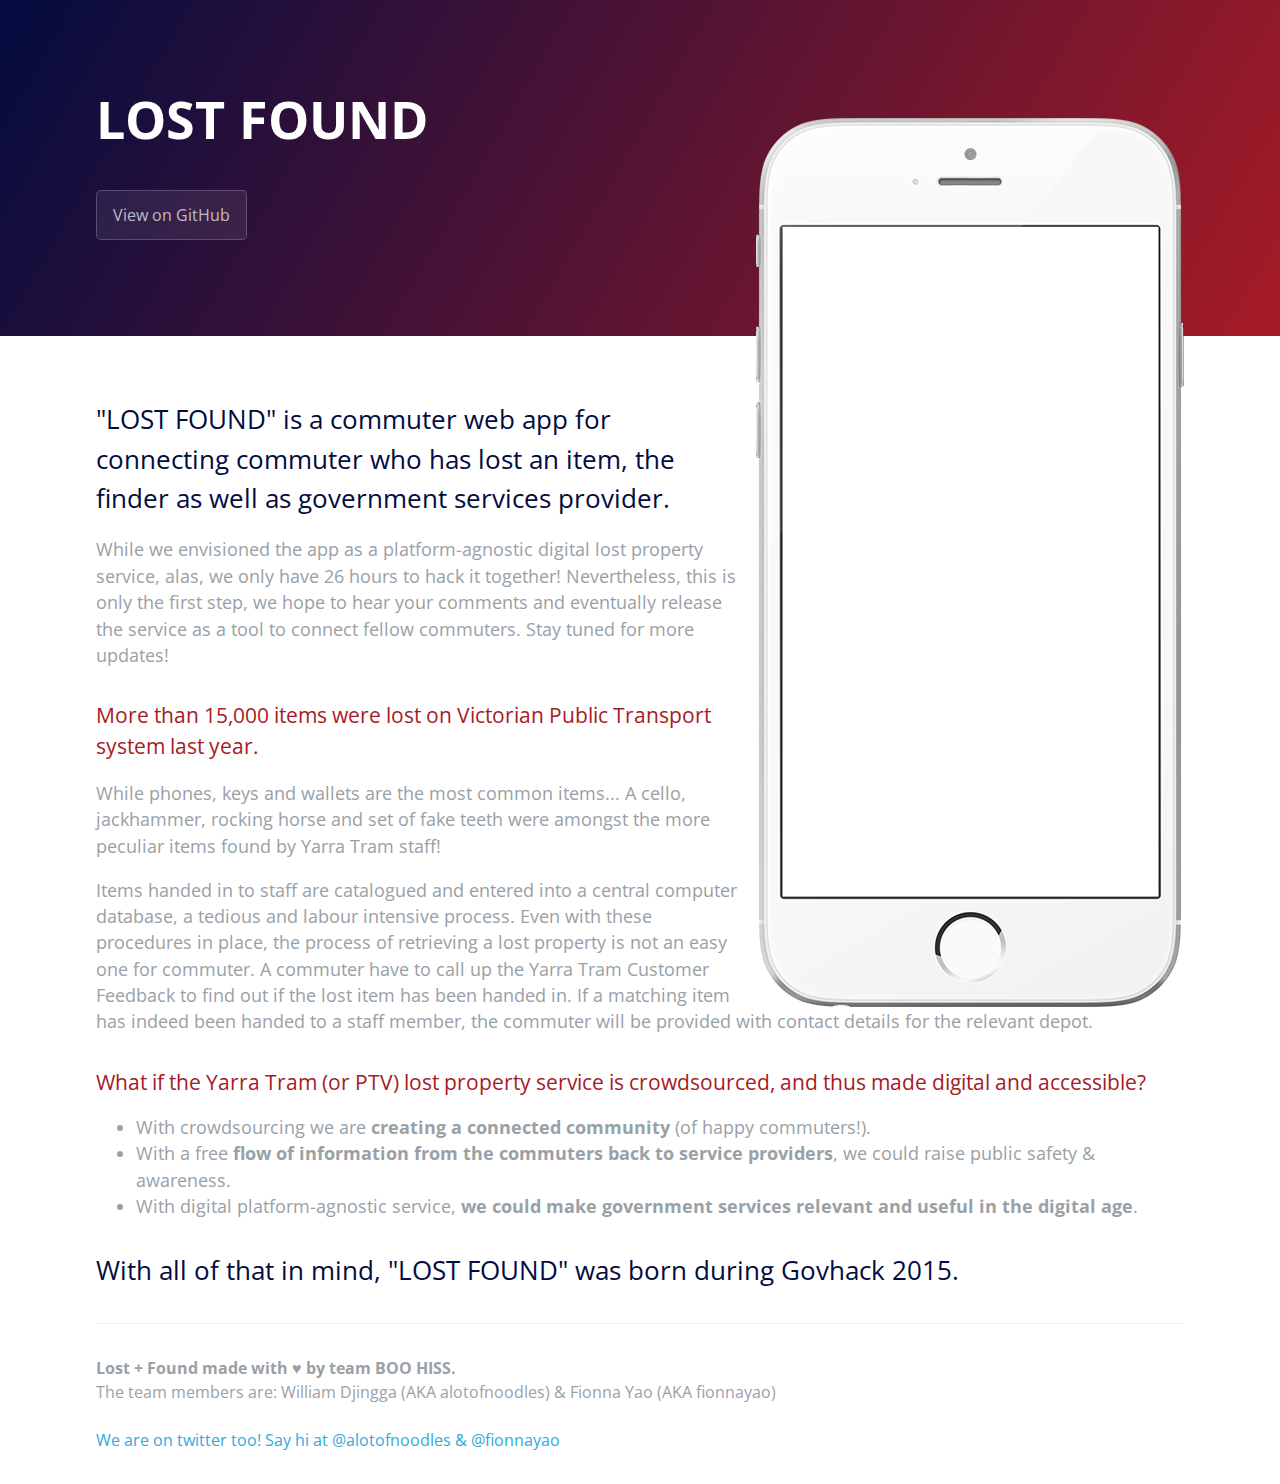
==== index.html @ 1a99007d "Added editorial content and iframe mobile preview (NO LINK TO VIDEO YET)" ====
<!DOCTYPE html>
<html lang="en-us">
  <head>
    <meta charset="UTF-8">
    <title>LOST FOUND Melbourne lost property app for PTV commuters</title>
    <meta name="viewport" content="width=device-width, initial-scale=1">
    <link rel="stylesheet" type="text/css" href="stylesheets/normalize.css" media="screen">
    <link href='http://fonts.googleapis.com/css?family=Open+Sans:400,700' rel='stylesheet' type='text/css'>
    <link rel="stylesheet" type="text/css" href="stylesheets/stylesheet.css" media="screen">
    <link rel="stylesheet" type="text/css" href="stylesheets/github-light.css" media="screen">
    <script type="text/javascript" src="js/biomp.js"></script>
  </head>
  <body>
    <section class="page-header">
      <h1 class="project-name">LOST FOUND</h1>
      <h2 class="project-tagline"></h2>
      <a href="https://github.com/Boo-Hiss/lost-found" class="btn">View on GitHub</a>
    </section>

    <section class="main-content">
      <div id="preview"></div>
      <h2>
        "LOST FOUND" is a commuter web app for connecting commuter who has lost an item, the finder as well as government services provider.
      </h2>

      <p>
      While we envisioned the app as a platform-agnostic digital lost property service, alas, we only have 26 hours to hack it together! Nevertheless, this is only the first step, we hope to hear your comments and eventually release the service as a tool to connect fellow commuters. Stay tuned for more updates!
      </p>

      <h3>More than 15,000 items were lost on Victorian Public Transport system last year.</h3>

      <p>While phones, keys and wallets are the most common items... A cello, jackhammer, rocking horse and set of fake teeth were amongst the more peculiar items found by Yarra Tram staff!</p>

      <p>Items handed in to staff are catalogued and entered into a central computer database, a tedious and labour intensive process. Even with these procedures in place, the process of retrieving a lost property is not an easy one for commuter. A commuter have to call up the Yarra Tram Customer Feedback to find out if the lost item has been handed in. If a matching item has indeed been handed to a staff member, the commuter will be provided with contact details for the relevant depot.</p>

      <h3>What if the Yarra Tram (or PTV) lost property service is crowdsourced, and thus made digital and accessible?</h3>

      <ul>
        <li>
          With crowdsourcing we are <b>creating a connected community</b> (of happy commuters!).
        </li>

        <li>
          With a free <b>flow of information from the commuters back to service providers</b>, we could raise public safety & awareness.
        </li>

        <li>
          With digital platform-agnostic service, <b>we could make government services relevant and useful in the digital age</b>.
        </li>
      </ul>

      <h2>
          With all of that in mind, "LOST FOUND" was born during Govhack 2015.
      </h2>

      <footer class="site-footer">
        <span class="site-footer-owner"><a href="https://github.com/Boo-Hiss/lost-found">Lost + Found</a> made with ♥ by team BOO HISS.</span>
         The team members are: William Djingga (<a href="https://github.com/alotofnoodles">AKA alotofnoodles</a>) & Fionna Yao (<a href="https://github.com/fionnayao">AKA fionnayao</a>)
        <br/><br/>

        <span class="site-footer-twitter">We are on twitter too! Say hi at <a href="http://twitter.com/alotofnoodles">@alotofnoodles</a> & <a href="http://twitter.com/fionnayao">@fionnayao</a></span>
      </footer>

    </section>

    <script>
    bioMp(document.getElementById('preview'), {
        url: 'http://peaceful-thicket-5766.herokuapp.com',
        view: 'front',
        image: 'img/iphone6_front_white.png'
    });
    </script>
  
  </body>
</html>
---- stylesheets/stylesheet.css ----
* {
  box-sizing: border-box; }

body {
  padding: 0;
  margin: 0;
  font-family: "Open Sans", "Helvetica Neue", Helvetica, Arial, sans-serif;
  font-size: 16px;
  line-height: 1.5;
  color: #99A1A7; }

a {
  color: inherit;
  text-decoration: none; }
  a:hover {
    text-decoration: underline; }

.btn {
  display: inline-block;
  margin-bottom: 1rem;
  color: rgba(255, 255, 255, 0.7);
  background-color: rgba(255, 255, 255, 0.08);
  border-color: rgba(255, 255, 255, 0.2);
  border-style: solid;
  border-width: 1px;
  border-radius: 0.3rem;
  transition: color 0.2s, background-color 0.2s, border-color 0.2s; }
  .btn + .btn {
    margin-left: 1rem; }

.btn:hover {
  color: rgba(255, 255, 255, 0.8);
  text-decoration: none;
  background-color: rgba(255, 255, 255, 0.2);
  border-color: rgba(255, 255, 255, 0.3); }

@media screen and (min-width: 64em) {
  .btn {
    padding: 0.75rem 1rem; } }

@media screen and (min-width: 42em) and (max-width: 64em) {
  .btn {
    padding: 0.6rem 0.9rem;
    font-size: 0.9rem; } }

@media screen and (max-width: 42em) {
  .btn {
    display: block;
    width: 100%;
    padding: 0.75rem;
    font-size: 0.9rem; }
    .btn + .btn {
      margin-top: 1rem;
      margin-left: 0; } }

.page-header {
  color: #fff;
  text-align: center;
  background-color: #A61B26;
  background-image: linear-gradient(120deg, #030C40, #A61B26); }

@media screen and (min-width: 64em) {
  .page-header {
    text-align: left;
    padding: 5rem 6rem; } }

@media screen and (min-width: 42em) and (max-width: 64em) {
  .page-header {
    text-align: left;
    padding: 3rem 4rem; } }

@media screen and (max-width: 42em) {
  .page-header {
    padding: 2rem 1rem; } }

.project-name {
  margin-top: 0;
  margin-bottom: 0.1rem; }

@media screen and (min-width: 64em) {
  .project-name {
    font-size: 3.25rem; } }

@media screen and (min-width: 42em) and (max-width: 64em) {
  .project-name {
    font-size: 2.25rem; } }

@media screen and (max-width: 42em) {
  .project-name {
    font-size: 1.75rem; } }

.project-tagline {
  margin-bottom: 2rem;
  font-weight: normal;
  opacity: 0.7; }

@media screen and (min-width: 64em) {
  .project-tagline {
    font-size: 1.25rem; } }

@media screen and (min-width: 42em) and (max-width: 64em) {
  .project-tagline {
    font-size: 1.15rem; } }

@media screen and (max-width: 42em) {
  .project-tagline {
    font-size: 1rem; } }

.main-content :first-child {
  margin-top: 0; }
.main-content img {
  max-width: 100%; }
.main-content h1, .main-content h2, .main-content h3, .main-content h4, .main-content h5, .main-content h6 {
  margin-top: 2rem;
  margin-bottom: 1rem;
  font-weight: normal;
  color: #A61B26; }
 .main-content h2 {
  color: #030C40;
  }
.main-content p {
  margin-bottom: 1em; }
.main-content code {
  padding: 2px 4px;
  font-family: Consolas, "Liberation Mono", Menlo, Courier, monospace;
  font-size: 0.9rem;
  color: #383e41;
  background-color: #f3f6fa;
  border-radius: 0.3rem; }
.main-content pre {
  padding: 0.8rem;
  margin-top: 0;
  margin-bottom: 1rem;
  font: 1rem Consolas, "Liberation Mono", Menlo, Courier, monospace;
  color: #567482;
  word-wrap: normal;
  background-color: #f3f6fa;
  border: solid 1px #dce6f0;
  border-radius: 0.3rem; }
  .main-content pre > code {
    padding: 0;
    margin: 0;
    font-size: 0.9rem;
    color: #567482;
    word-break: normal;
    white-space: pre;
    background: transparent;
    border: 0; }
.main-content .highlight {
  margin-bottom: 1rem; }
  .main-content .highlight pre {
    margin-bottom: 0;
    word-break: normal; }
.main-content .highlight pre, .main-content pre {
  padding: 0.8rem;
  overflow: auto;
  font-size: 0.9rem;
  line-height: 1.45;
  border-radius: 0.3rem; }
.main-content pre code, .main-content pre tt {
  display: inline;
  max-width: initial;
  padding: 0;
  margin: 0;
  overflow: initial;
  line-height: inherit;
  word-wrap: normal;
  background-color: transparent;
  border: 0; }
  .main-content pre code:before, .main-content pre code:after, .main-content pre tt:before, .main-content pre tt:after {
    content: normal; }
.main-content ul, .main-content ol {
  margin-top: 0; }
.main-content blockquote {
  padding: 0 1rem;
  margin-left: 0;
  color: #819198;
  border-left: 0.3rem solid #dce6f0; }
  .main-content blockquote > :first-child {
    margin-top: 0; }
  .main-content blockquote > :last-child {
    margin-bottom: 0; }
.main-content table {
  display: block;
  width: 100%;
  overflow: auto;
  word-break: normal;
  word-break: keep-all; }
  .main-content table th {
    font-weight: bold; }
  .main-content table th, .main-content table td {
    padding: 0.5rem 1rem;
    border: 1px solid #e9ebec; }
.main-content dl {
  padding: 0; }
  .main-content dl dt {
    padding: 0;
    margin-top: 1rem;
    font-size: 1rem;
    font-weight: bold; }
  .main-content dl dd {
    padding: 0;
    margin-bottom: 1rem; }
.main-content hr {
  height: 2px;
  padding: 0;
  margin: 1rem 0;
  background-color: #eff0f1;
  border: 0; }

@media screen and (min-width: 64em) {
  .main-content {
    /*max-width: 64rem;*/
    padding: 2rem 6rem;
    margin: 0 auto;
    font-size: 1.1rem; } }

@media screen and (min-width: 42em) and (max-width: 64em) {
  .main-content {
    padding: 2rem 4rem;
    font-size: 1.1rem; } }

@media screen and (max-width: 42em) {
  .main-content {
    padding: 2rem 1rem;
    font-size: 1rem; } }

.site-footer {
  padding-top: 2rem;
  margin-top: 2rem;
  border-top: solid 1px #eff0f1; }

.site-footer-owner {
  display: block;
  font-weight: bold; }

.site-footer-twitter {
  color: #2DAAE1; }

@media screen and (min-width: 64em) {
  .site-footer {
    font-size: 1rem; } }

@media screen and (min-width: 42em) and (max-width: 64em) {
  .site-footer {
    font-size: 1rem; } }

@media screen and (max-width: 42em) {
  .site-footer {
    font-size: 0.9rem; } }

#preview {
  float: right;
  margin-left: 10px;
  margin-top: -250px;
}

@media screen and (max-width: 42em) {
#preview {
  display: none;}
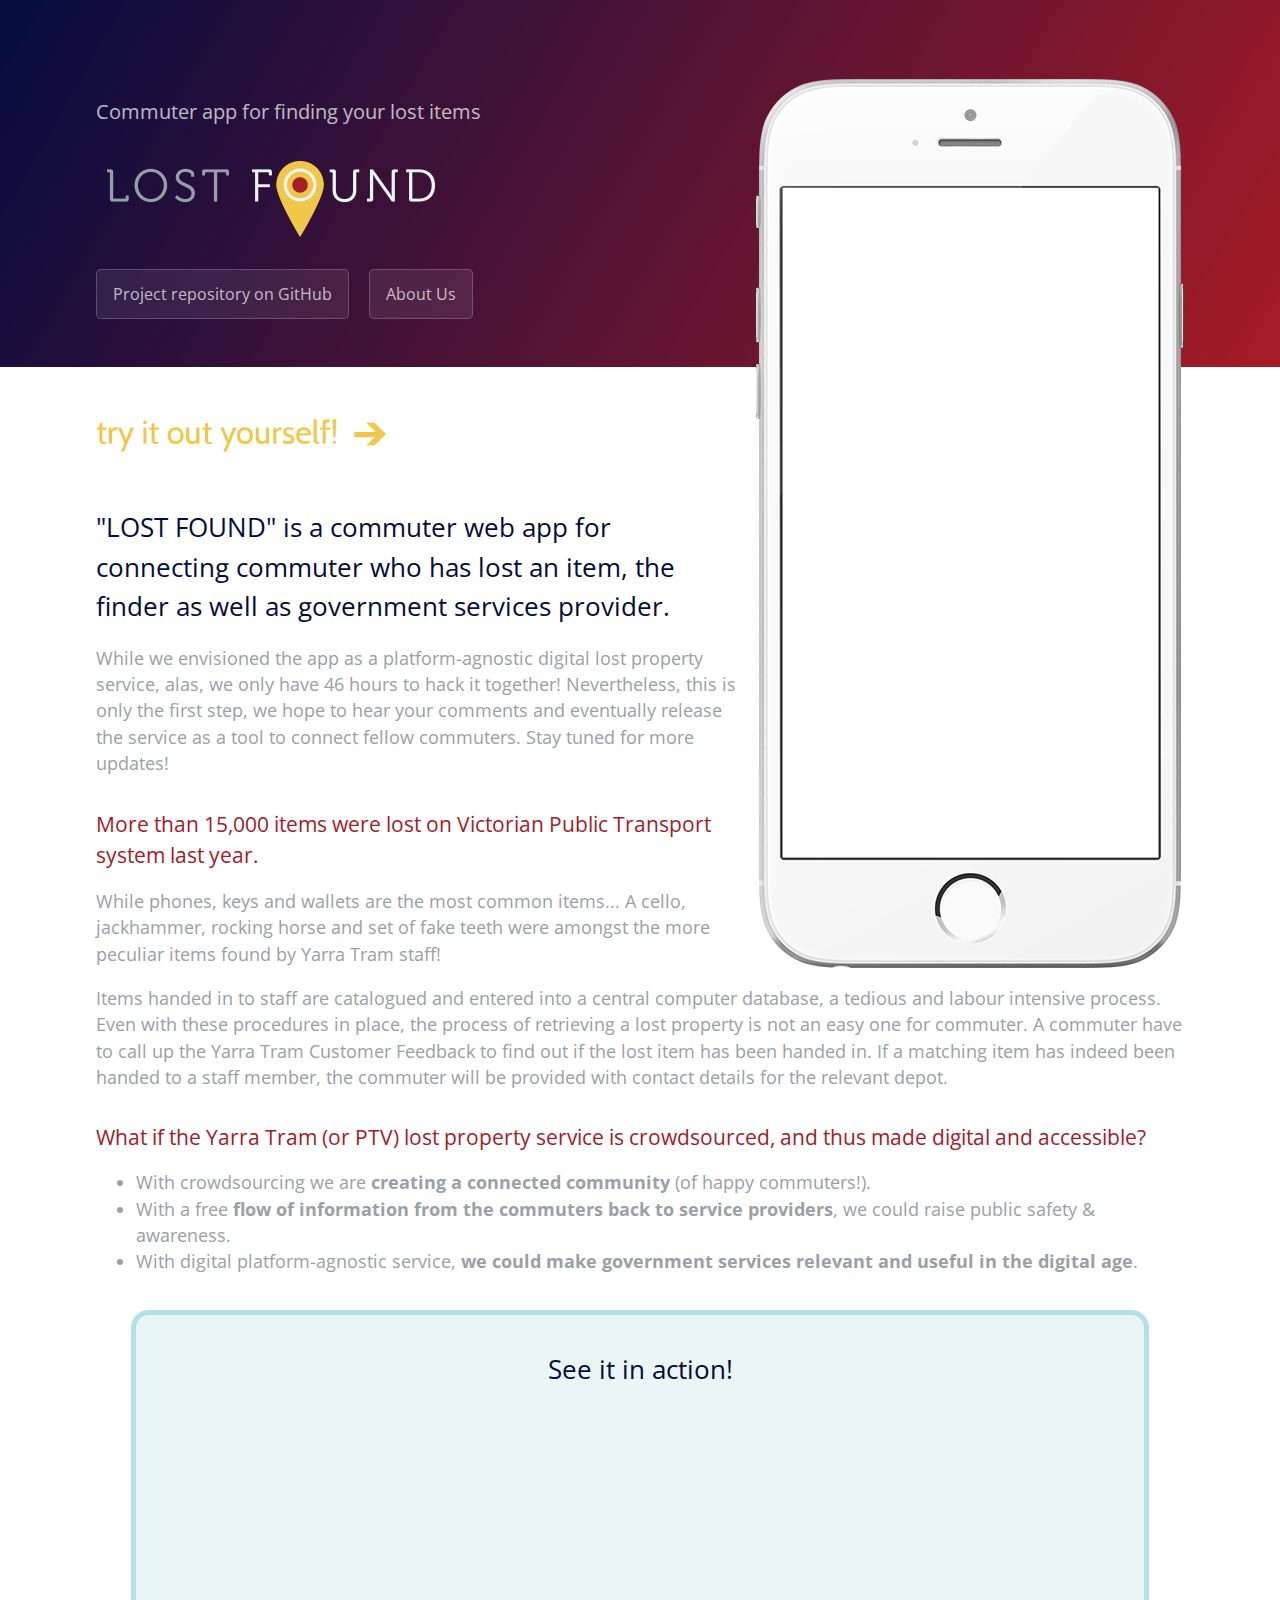
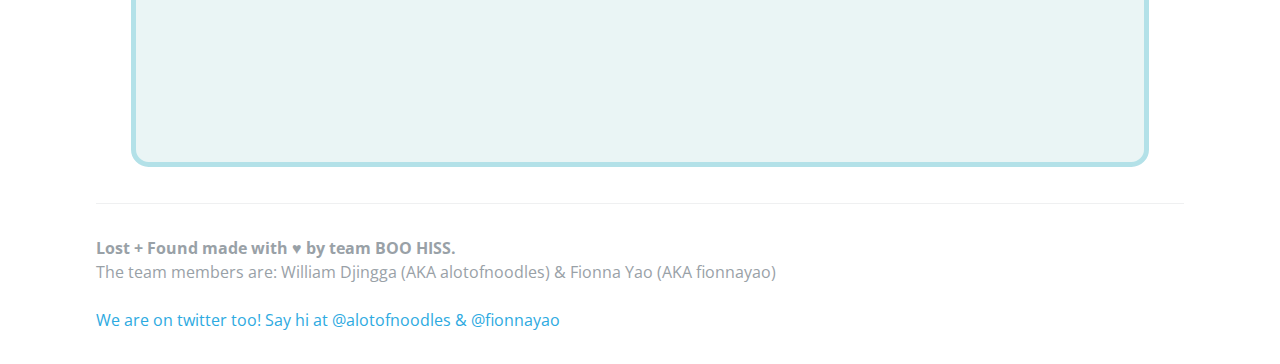
==== commit 1fc12cc2: "Added logo, video, make the page more responsive..." ====
--- a/index.html
+++ b/index.html
@@ -12,19 +12,23 @@
   </head>
   <body>
     <section class="page-header">
-      <h1 class="project-name">LOST FOUND</h1>
-      <h2 class="project-tagline"></h2>
-      <a href="https://github.com/Boo-Hiss/lost-found" class="btn">View on GitHub</a>
+      <h2 class="project-tagline">Commuter app for finding your lost items</h2>
+      <img src="img/logo.png" alt="LOST FOUND" class=""/><br/><br/>
+      <a href="https://github.com/Boo-Hiss/lost-found" class="btn">Project repository on GitHub</a>
+      <a href="/website/about" class="btn">About Us</a>
     </section>
 
     <section class="main-content">
       <div id="preview"></div>
+
+      <img src="img/try.png" alt="Try interacting with the iphone on the right" class="try"/>
+
       <h2>
         "LOST FOUND" is a commuter web app for connecting commuter who has lost an item, the finder as well as government services provider.
       </h2>
 
       <p>
-      While we envisioned the app as a platform-agnostic digital lost property service, alas, we only have 26 hours to hack it together! Nevertheless, this is only the first step, we hope to hear your comments and eventually release the service as a tool to connect fellow commuters. Stay tuned for more updates!
+      While we envisioned the app as a platform-agnostic digital lost property service, alas, we only have 46 hours to hack it together! Nevertheless, this is only the first step, we hope to hear your comments and eventually release the service as a tool to connect fellow commuters. Stay tuned for more updates!
       </p>
 
       <h3>More than 15,000 items were lost on Victorian Public Transport system last year.</h3>
@@ -49,9 +53,13 @@
         </li>
       </ul>
 
-      <h2>
-          With all of that in mind, "LOST FOUND" was born during Govhack 2015.
-      </h2>
+      <div class="video-demo">
+        <h2>
+            See it in action!
+        </h2>
+
+        <iframe width="560" height="315" src="https://www.youtube.com/embed/ocPlQZv5BKg" frameborder="0" allowfullscreen></iframe>
+      </div>
 
       <footer class="site-footer">
         <span class="site-footer-owner"><a href="https://github.com/Boo-Hiss/lost-found">Lost + Found</a> made with ♥ by team BOO HISS.</span>
--- a/stylesheets/stylesheet.css
+++ b/stylesheets/stylesheet.css
@@ -62,7 +62,7 @@
 @media screen and (min-width: 64em) {
   .page-header {
     text-align: left;
-    padding: 5rem 6rem; } }
+    padding: 5rem 6rem 2rem; } }
 
 @media screen and (min-width: 42em) and (max-width: 64em) {
   .page-header {
@@ -252,9 +252,37 @@
 #preview {
   float: right;
   margin-left: 10px;
-  margin-top: -250px;
-}
-
-@media screen and (max-width: 42em) {
-#preview {
-  display: none;}
+  margin-top: -320px;
+}
+
+@media screen and (max-width: 42em) {
+  #preview {display: none;}
+}
+
+@media screen and (max-width: 64em) and (min-width: 42em){
+  #preview {margin-right: -100px;}
+}
+
+.video-demo {
+    background-color: #EAF5F5;
+    padding: 2em 1em;
+    border-radius: 1em;
+    text-align: center;
+    border: 5px solid #B3E1E8;
+    margin: 2em;
+}
+
+.profile {
+  border-radius: 50%;
+}
+
+.try {
+    width: 290px;  
+    padding: 1em 0;
+}
+
+@media screen and (max-width: 42em){
+  .try {
+    display: none;
+  }
+}
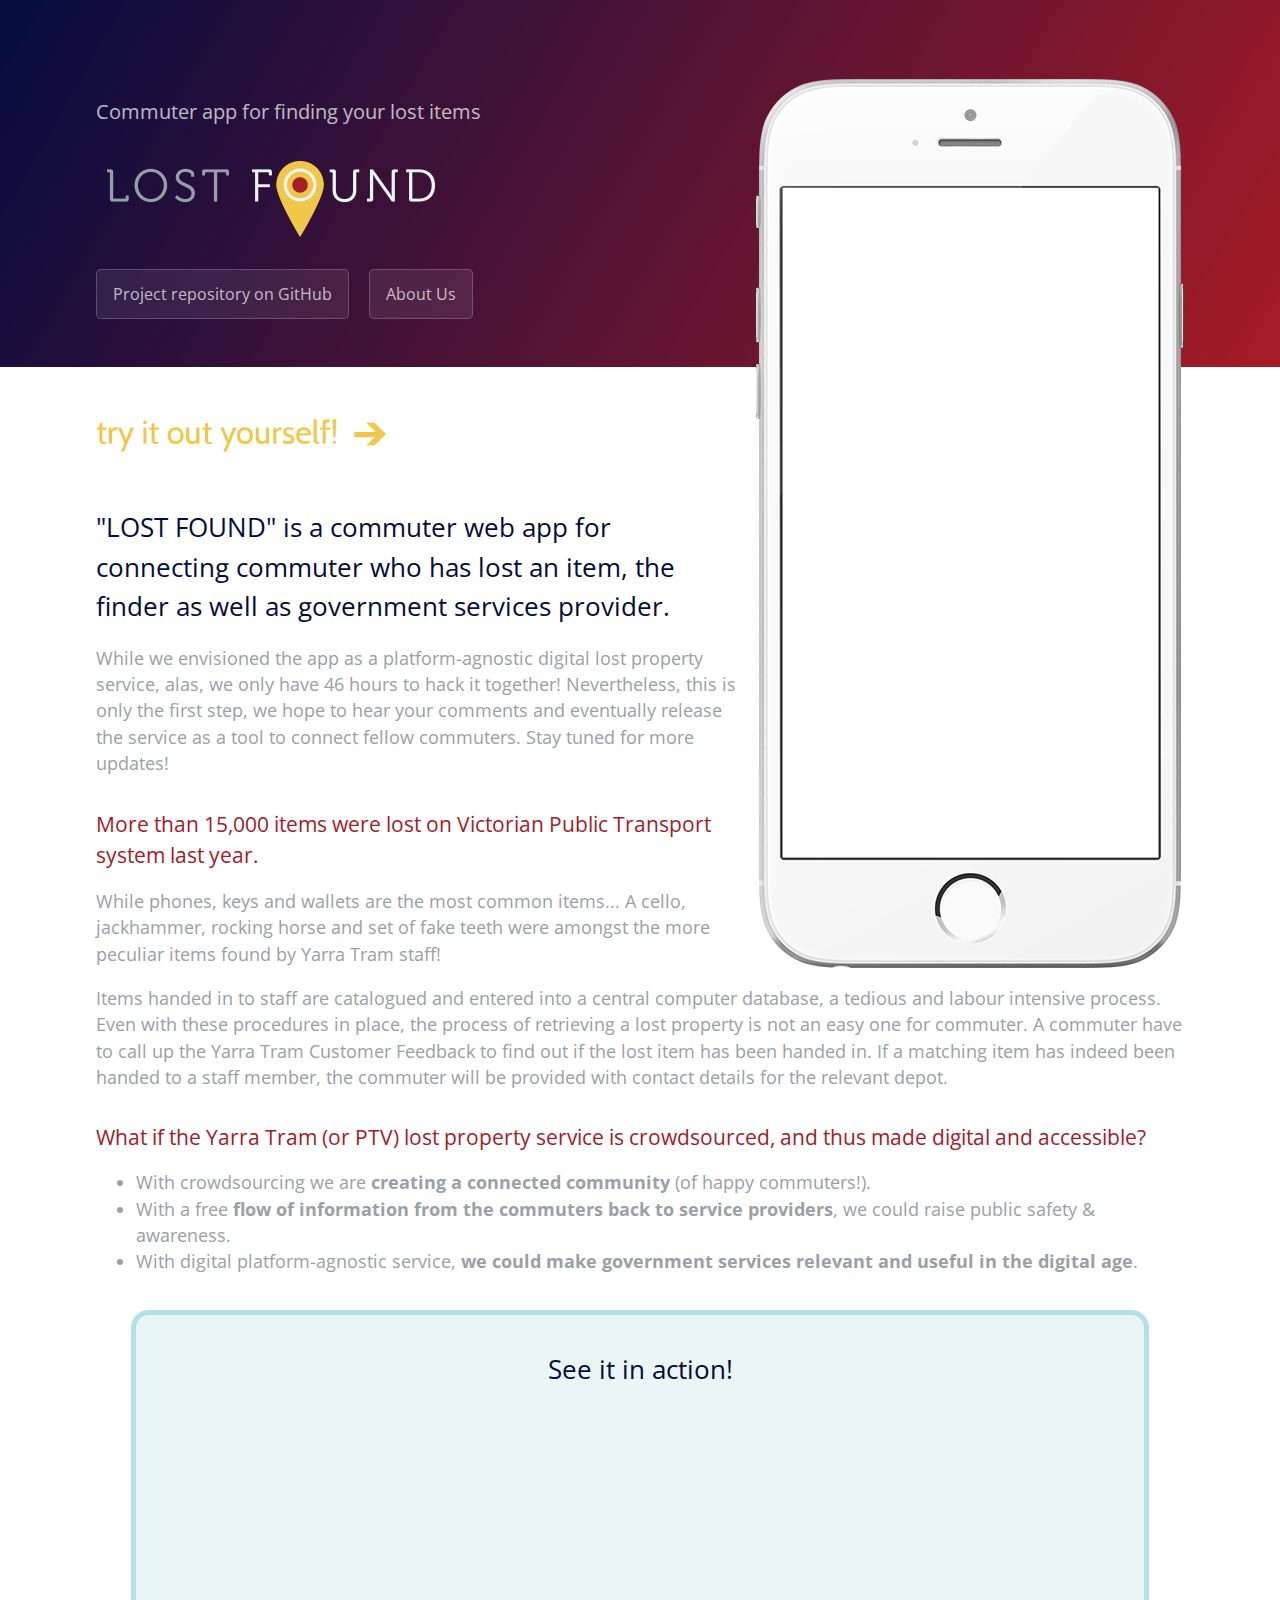
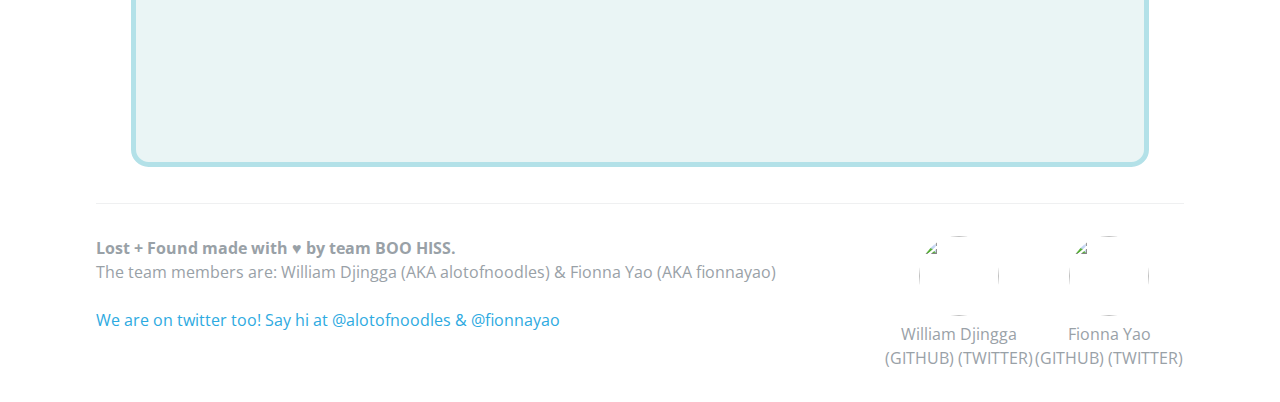
==== commit f5cc71e2: "Added team member avatar to footer" ====
--- a/index.html
+++ b/index.html
@@ -15,7 +15,7 @@
       <h2 class="project-tagline">Commuter app for finding your lost items</h2>
       <img src="img/logo.png" alt="LOST FOUND" class=""/><br/><br/>
       <a href="https://github.com/Boo-Hiss/lost-found" class="btn">Project repository on GitHub</a>
-      <a href="/website/about" class="btn">About Us</a>
+      <a href="#footer" class="btn">About Us</a>
     </section>
 
     <section class="main-content">
@@ -61,9 +61,19 @@
         <iframe width="560" height="315" src="https://www.youtube.com/embed/ocPlQZv5BKg" frameborder="0" allowfullscreen></iframe>
       </div>
 
-      <footer class="site-footer">
+      <footer class="site-footer" id="footer">
+        <div class="profile"> 
+          <img src="https://pbs.twimg.com/profile_images/503171576175415296/50B-EcWh_400x400.png"><br>
+          Fionna Yao <a href="https://github.com/fionnayao">(GITHUB)</a> <a href="http://twitter.com/fionnayao">(TWITTER)</a>
+        </div>      
+        <div class="profile"> 
+          <img src="https://pbs.twimg.com/profile_images/378800000719800743/3e8b127a69dedfed5dd6dfd010f4aa7e_400x400.jpeg"><br>
+          William Djingga <a href="https://github.com/alotofnoodles">(GITHUB)</a> <a href="http://twitter.com/alotofnoodles">(TWITTER)</a>
+        </div>
+
         <span class="site-footer-owner"><a href="https://github.com/Boo-Hiss/lost-found">Lost + Found</a> made with ♥ by team BOO HISS.</span>
          The team members are: William Djingga (<a href="https://github.com/alotofnoodles">AKA alotofnoodles</a>) & Fionna Yao (<a href="https://github.com/fionnayao">AKA fionnayao</a>)
+
         <br/><br/>
 
         <span class="site-footer-twitter">We are on twitter too! Say hi at <a href="http://twitter.com/alotofnoodles">@alotofnoodles</a> & <a href="http://twitter.com/fionnayao">@fionnayao</a></span>
--- a/stylesheets/stylesheet.css
+++ b/stylesheets/stylesheet.css
@@ -273,7 +273,16 @@
 }
 
 .profile {
+  float: right;
+  width: 150px;
+  text-align: center;
+  padding-bottom: 2em;
+}
+
+.profile img {
   border-radius: 50%;
+  width: 80px;
+  height: 80px;
 }
 
 .try {
